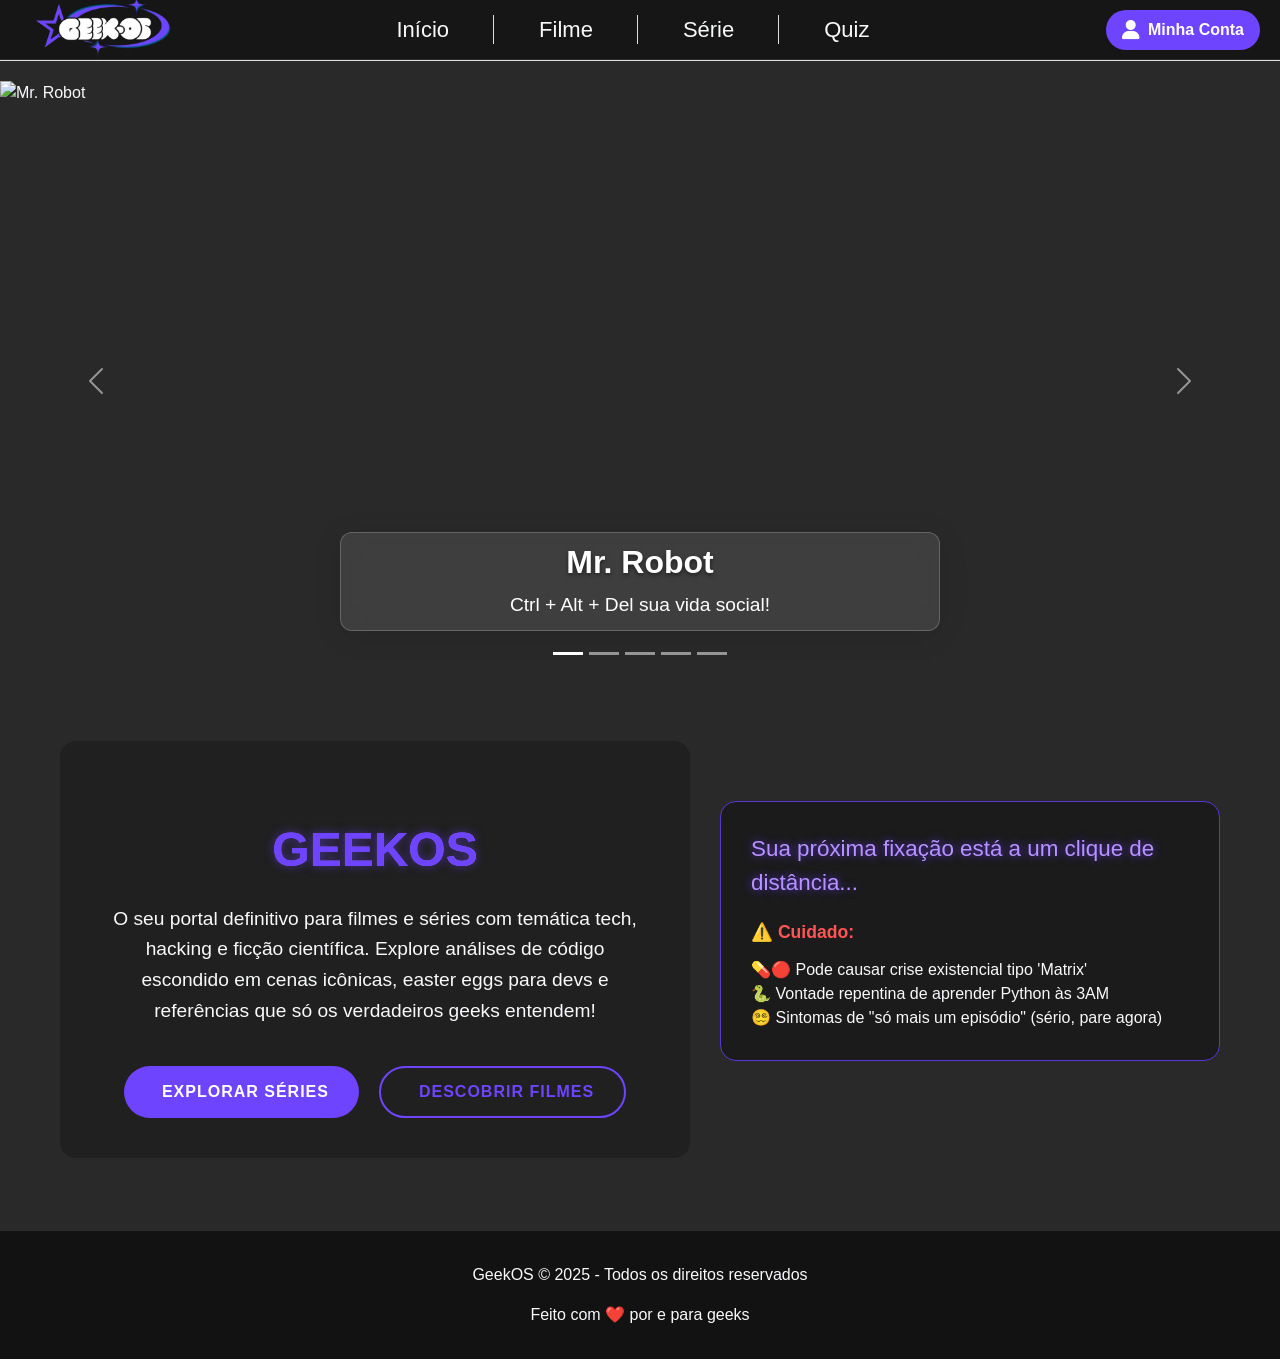
==== index.html @ 395a8d93 "Add files via upload" ====
<!DOCTYPE html>
<html lang="pt-br">

<head>
    <meta charset="UTF-8">
    <meta name="viewport" content="width=device-width, initial-scale=1.0">
    <title>GeekFlix Code</title>

    <link href="https://cdn.jsdelivr.net/npm/bootstrap@5.3.0/dist/css/bootstrap.min.css" rel="stylesheet">
    <link rel="stylesheet" href="https://cdnjs.cloudflare.com/ajax/libs/font-awesome/6.0.0-beta3/css/all.min.css">

    <link rel="stylesheet" href="/assets/css/styleindex.css">
</head>

<body>
    <main class="main">
        <section>
            <header>
                <div class="header-container">
                    <div class="logo-space">
                        <img src="/assets/imagens/o__1_-removebg-preview.png" alt="Logo do Site">
                    </div>
                    <div id="top">
                        <ul>
                            <li><a href="/index.html">Início</a></li>
                            <li><a href="/assets/paginas/filme.html">Filme</a></li>
                            <li><a href="/assets/paginas/serie.html">Série</a></li>
                            <li><a href="/assets/paginas/quiz.html">Quiz</a></li>
                        </ul>
                    </div>
                    <div id="account-container">
                        <a href="/assets/paginas/login.html" class="account-btn" id="account-link">
                            <i class="fas fa-user"></i> <span id="account-text">Minha Conta</span>
                        </a>
                    </div>
                </div>
                </div>
            </header>
        </section>
    </main>

    <main>

        <div id="meuCarrossel" class="carousel slide" data-bs-ride="carousel" data-bs-interval="2000"
            data-bs-pause="hover">
            <div class="carousel-indicators">
                <button type="button" data-bs-target="#meuCarrossel" data-bs-slide-to="0" class="active"></button>
                <button type="button" data-bs-target="#meuCarrossel" data-bs-slide-to="1"></button>
                <button type="button" data-bs-target="#meuCarrossel" data-bs-slide-to="2"></button>
                <button type="button" data-bs-target="#meuCarrossel" data-bs-slide-to="3"></button>
                <button type="button" data-bs-target="#meuCarrossel" data-bs-slide-to="4"></button>
            </div>

            <div class="carousel-inner">
                <div class="carousel-item active">
                    <img src="https://www.infomoney.com.br/wp-content/uploads/2019/06/mr-robot.jpg?fit=900%2C506&quality=50&strip=all"
                        class="d-block w-100" alt="Mr. Robot">
                    <div class="carousel-caption d-none d-md-block">
                        <h5>Mr. Robot</h5>
                        <p>Ctrl + Alt + Del sua vida social!</p>
                    </div>
                </div>
                <div class="carousel-item">
                    <img src="https://uploads.metroimg.com/wp-content/uploads/2017/10/04151338/blade-runner-2049-image-min.jpg" alt="Silicon Valley">
                    <div class="carousel-caption d-none d-md-block">
                        <h5>Blazer</h5>
                        <p>Só jogo em modo --hardcore (igual a vida de dev freelancer)</p>
                    </div>
                </div>
                <div class="carousel-item">
                    <img src="https://encrypted-tbn0.gstatic.com/images?q=tbn:ANd9GcScbIAECGAtO06rl83PHi5yShWhjO5CBF-DPQ&s"
                        class="d-block w-100" alt="Matrix">
                    <div class="carousel-caption d-none d-md-block">
                        <h5>Matrix</h5>
                        <p>Escolha a pílula vermelha: <code>sudo apt-get upgrade life</code></p>
                    </div>
                </div>
                <div class="carousel-item">
                    <img src="https://image.tmdb.org/t/p/original/5yf5yfogIxhHhDU7F2Nuk1BsTYQ.jpg" class="d-block w-100"
                        alt="">
                    <div class="carousel-caption d-none d-md-block">
                        <h5>Devs</h5>
                        <p>O supercomputador da série prevê o futuro... o meu só prevê 'Segmentation Fault'.</code></p>
                    </div>
                </div>
                <div class="carousel-item">
                    <img src="" class="d-block w-100" alt="">
                    <div class="carousel-caption d-none d-md-block">
                        <h5>Melhores Dev`s</h5>
                        <p>Os 3 elementos stress, preguiça e a benção, juntos são os 3 elementos </p>
                    </div>
                </div>
            </div>

            <button class="carousel-control-prev" type="button" data-bs-target="#meuCarrossel" data-bs-slide="prev">
                <span class="carousel-control-prev-icon"></span>
            </button>
            <button class="carousel-control-next" type="button" data-bs-target="#meuCarrossel" data-bs-slide="next">
                <span class="carousel-control-next-icon"></span>
            </button>
        </div>
    </main>
    <div class="container-lado-a-lado">
        <section class="descreicao-site">
            <div class="container">
                <h1 class="titulo">GEEKOS</h1>
                <p class="texto">
                    O seu portal definitivo para filmes e séries com temática tech, hacking e ficção científica.
                    Explore análises de código escondido em cenas icônicas, easter eggs para devs e referências
                    que só os verdadeiros geeks entendem!
                </p>
                <div class="botao">
                    <a href="/assets/paginas/serie.html" class="cta-btn btn-series">
                        <i class="bi bi-collection-play"></i> Explorar Séries
                    </a>
                    <a href="/assets/paginas/filme.html" class="cta-btn btn-movies">
                        <i class="bi bi-film"></i> Descobrir Filmes
                    </a>
                </div>
            </div>
        </section>

        <div class="geek-alert">
            <div class="main-message">
                Sua próxima fixação está a um clique de distância...
            </div>
            <div class="warning">
                <div class="warning-title">
                    ⚠️ Cuidado:
                </div>
                <div class="effects">
                    <div class="effect">
                        <span class="emoji">💊🔴</span>
                        <span>Pode causar crise existencial tipo 'Matrix'</span>
                    </div>
                    <div class="effect">
                        <span class="emoji">🐍</span>
                        <span>Vontade repentina de aprender Python às 3AM</span>
                    </div>
                    <div class="effect">
                        <span class="emoji">😵‍💫</span>
                        <span>Sintomas de "só mais um episódio" (sério, pare agora)</span>
                    </div>
                </div>
            </div>
        </div>
    </div>
    <footer>
        <p>GeekOS &copy; 2025 - Todos os direitos reservados</p>
        <p>Feito com ❤️ por e para geeks</p>
    </footer>

    <script>
        document.addEventListener('DOMContentLoaded', function () {
            updateUserDisplay();

            // Configura o listener para atualizações em outras abas
            window.addEventListener('storage', function (event) {
                if (event.key === 'userAccountUpdate') {
                    updateUserDisplay();
                }
            });
        });

        // Função para atualizar a exibição do nome do usuário
        function updateUserDisplay() {
            const userData = JSON.parse(localStorage.getItem('userAccountData'));
            const accountBtn = document.querySelector('.account-btn');

            if (userData && accountBtn) {
                // Encontra o elemento span dentro do botão de conta
                const accountText = accountBtn.querySelector('span');
                if (accountText) {
                    accountText.textContent = userData.name;
                } else {
                    // Se não encontrar o span, cria um novo
                    const icon = accountBtn.querySelector('i');
                    accountBtn.innerHTML = '';
                    if (icon) accountBtn.appendChild(icon);
                    accountBtn.appendChild(document.createTextNode(userData.name));
                }
            }
        }

        // Função para simular o login (apenas para teste)
        function simulateLogin() {
            const userData = {
                name: "Usuário Teste",
                email: "teste@example.com"
            };
            localStorage.setItem('userAccountData', JSON.stringify(userData));
            localStorage.setItem('userAccountUpdate', Date.now().toString());
            updateUserDisplay();
        }

        // Função para logout (apenas para teste)
        function simulateLogout() {
            localStorage.removeItem('userAccountData');
            localStorage.setItem('userAccountUpdate', Date.now().toString());
            updateUserDisplay();
        }
    </script>
    <script src="https://cdn.jsdelivr.net/npm/bootstrap@5.3.0/dist/js/bootstrap.bundle.min.js"></script>
</body>

</html>
---- assets/css/styleindex.css ----
:root {
    --primary: #6e44ff;
    --secondary: #b892ff;
    --dark: #121212;
    --light: #f8f9fa;
    --glass: rgba(255, 255, 255, 0.08);
    --glass-border: rgba(255, 255, 255, 0.1);
}

/* ESTILOS GERAIS */
body {
    font-family: 'Segoe UI', Tahoma, Geneva, Verdana, sans-serif;
    background:
        linear-gradient(rgba(18, 18, 18, 0.9), rgba(18, 18, 18, 0.9)),
        url('https://images.unsplash.com/photo-1534972195531-d756b9bfa9f2?ixlib=rb-4.0.3&ixid=M3wxMjA3fDB8MHxwaG90by1wYWdlfHx8fGVufDB8fHx8fA%3D%3D&auto=format&fit=crop&w=2070&q=80') no-repeat center center fixed;
    background-size: cover;
    color: var(--light);
    margin: 0;
    padding: 0;
}

.main {
    width: 100%;
    border-bottom: 1px solid #ddd;
    margin-bottom: 20px;
}

/* HEADER */
.header-container {
    display: flex;
    justify-content: space-between;
    align-items: center;
    padding: 5px 20px;
    background: rgba(18, 18, 18, 0.8);
    backdrop-filter: blur(10px);
    border-bottom: 1px solid var(--glass-border);
    height: 60px;
    max-width: 1400px;
    margin: 0 auto;
    width: 100%;
}

.logo-space {
    width: 100px;
    height: 100%;
    display: flex;
    align-items: center;
    margin-right: 40px;
}

.logo-space img {
    max-height: 170px;
    width: auto;
}

#top {
    flex: 1;
    height: 100%;
    display: flex;
    justify-content: center;
}

#top ul {
    display: flex;
    gap: 30px;
    list-style: none;
    height: 100%;
    align-items: center;
    margin: 0;
    padding: 0;
}

#top li {
    position: relative;
    height: 100%;
    display: flex;
    align-items: center;
    justify-content: center;
    transition: all 0.3s ease;
    margin: 0 10px;
}

#top li:not(:last-child)::after {
    content: "";
    position: absolute;
    right: -25px;
    top: 20%;
    bottom: 20%;
    width: 1px;
    background-color: #ddd;
}

#top a {
    color: var(--light);
    text-decoration: none;
    font-weight: 500;
    font-size: 22px;
    transition: color 0.3s;
    padding: 0px 20px;
    white-space: nowrap;
}

#top li:hover {
    transform: translateY(-3px);
    background: linear-gradient(45deg, var(--primary), var(--secondary));
    border-radius: 15px;
}

#top li:hover a {
    color: #ffffff;
    text-shadow: 0 0 2px rgba(255, 255, 255, 0.8);
}

.account-btn {
    background: var(--primary);
    color: white;
    border: none;
    padding: 8px 16px;
    border-radius: 20px;
    cursor: pointer;
    transition: all 0.3s;
    display: inline-flex;
    align-items: center;
    gap: 8px;
    text-decoration: none;
    font-weight: bold;
}

.account-btn i {
    font-size: 20px;
}

.account-btn:hover {
    background: var(--secondary);
    transform: translateY(-2px);
}

h1 {
    display: block;
    justify-content: center;
    text-align: center;
    margin: 40px 0 20px;
    font-size: 2.5rem;
    background: linear-gradient(45deg, var(--primary), var(--secondary));
    -webkit-background-clip: text;
    background-clip: text;
    color: transparent;
    padding-bottom: 5px;


}

/* Estilos do Carrossel */
.carousel {
    height: 600px;
    overflow: hidden;
}

.carousel-inner, 
.carousel-item, 
.carousel-item img {
    height: 100%;
    object-fit: cover;
}

.carousel-caption {
    position: absolute;
    bottom: 50px; 
    left: 50%;
    transform: translateX(-50%);
    padding: 10px;
    width: 70%;
    max-width: 600px;
    color: white;
    text-align: center;
    background: rgba(255, 255, 255, 0.1); 
    backdrop-filter: blur(10px);
    -webkit-backdrop-filter: blur(10px); 
    border-radius: 12px;
    border: 1px solid rgba(255, 255, 255, 0.2); 
    box-shadow: 0 4px 30px rgba(0, 0, 0, 0.1);
}

.carousel-caption h5 {
    font-size: 2rem;
    font-weight: 700;
    margin-bottom: 10px;
    text-shadow: 0 2px 4px rgba(0, 0, 0, 0.5);
}

.carousel-caption p {
    font-size: 1.2rem;
    margin-bottom: 0;
}

.carousel-caption code {
    color: white;
    background: rgba(255, 255, 255, 0.1);
    padding: 2px 5px;
    border-radius: 4px;
}

/* Seção de Descrição */
.descreicao-site {
    padding: 60px 20px;
    text-align: center;
    background-color: rgba(18, 18, 18, 0.7);
}

.titulo {
    font-size: 3rem;
    font-weight: bold;
    margin-bottom: 20px;
    color: var(--primary);
    text-shadow: 0 0 10px rgba(110, 68, 255, 0.5);
}

.texto {
    font-size: 1.2rem;
    max-width: 800px;
    margin: 0 auto 40px;
    line-height: 1.6;
}

.botao {
    display: flex;
    justify-content: center;
    gap: 20px;
    flex-wrap: wrap;
}

.cta-btn {
    padding: 12px 30px;
    border-radius: 50px;
    font-weight: bold;
    text-transform: uppercase;
    letter-spacing: 1px;
    transition: all 0.3s ease;
    border: none;
    text-decoration: none;
    display: inline-flex;
    align-items: center;
    gap: 8px;
}

.btn-series {
    background-color: var(--primary);
    color: white;
}

.btn-movies {
    background-color: transparent;
    color: var(--primary);
    border: 2px solid var(--primary);
}

.btn-series:hover {
    background-color: #5a36d6;
    transform: translateY(-3px);
    box-shadow: 0 5px 15px rgba(106, 68, 255, 0.4);
}

.btn-movies:hover {
    background-color: rgba(110, 68, 255, 0.1);
    transform: translateY(-3px);
}

/* Alerta Geek */
/* Container pai ajustado */
.container-lado-a-lado {
    display: flex;
    gap: 30px;
    padding: 40px 20px;
    max-width: 1200px;
    margin: 0 auto;
    align-items: flex-start; /* Alinhar pelo topo */
}

/* Caixa da esquerda (mais acima) */
.descreicao-site {
    flex: 1;
    min-width: 0;
    padding: 40px;
    background-color: rgba(30, 30, 30, 0.8);
    border-radius: 16px;
    margin-top: 20px; /* Ajuste fino se necessário */
}

/* Caixa da direita (mais abaixo) */
.geek-alert {
    flex: 1;
    min-width: 0;
    max-width: 500px;
    padding: 30px;
    margin-top: 80px; /* Valor que "abaixa" a caixa */
    background: rgba(25, 25, 25, 0.85);
    border-radius: 16px;
    position: relative;
    border: 1px solid  #5a36d6;
}

/* Conteúdo do alerta */
.main-message {
    font-size: 1.4rem;
    color: var(--secondary);
    margin-bottom: 20px;
    line-height: 1.5;
    text-shadow: 0 0 8px  #5a36d6;
}
.warning-title {
    color: #ff5555;
    font-weight: bold;
    margin-bottom: 12px;
    display: flex;
    align-items: center;
    gap: 8px;
    font-size: 1.1rem;
}
/* Rodapé */
footer {
    background-color: var(--dark);
    color: var(--light);
    padding: 1.5rem 0;
    margin-top: 2rem;
    /* Espaço acima do footer */
    border-top: 1px solid var(--glass-border);

    /* Centralização completa */
    display: flex;
    flex-direction: column;
    align-items: center;
    justify-content: center;
    text-align: center;

    /* Garante que o footer fique no final */
    width: 100%;
}

footer p {
    margin: 0.5rem 0;
    /* Remove qualquer alinhamento extra */
    text-align: center !important;
}
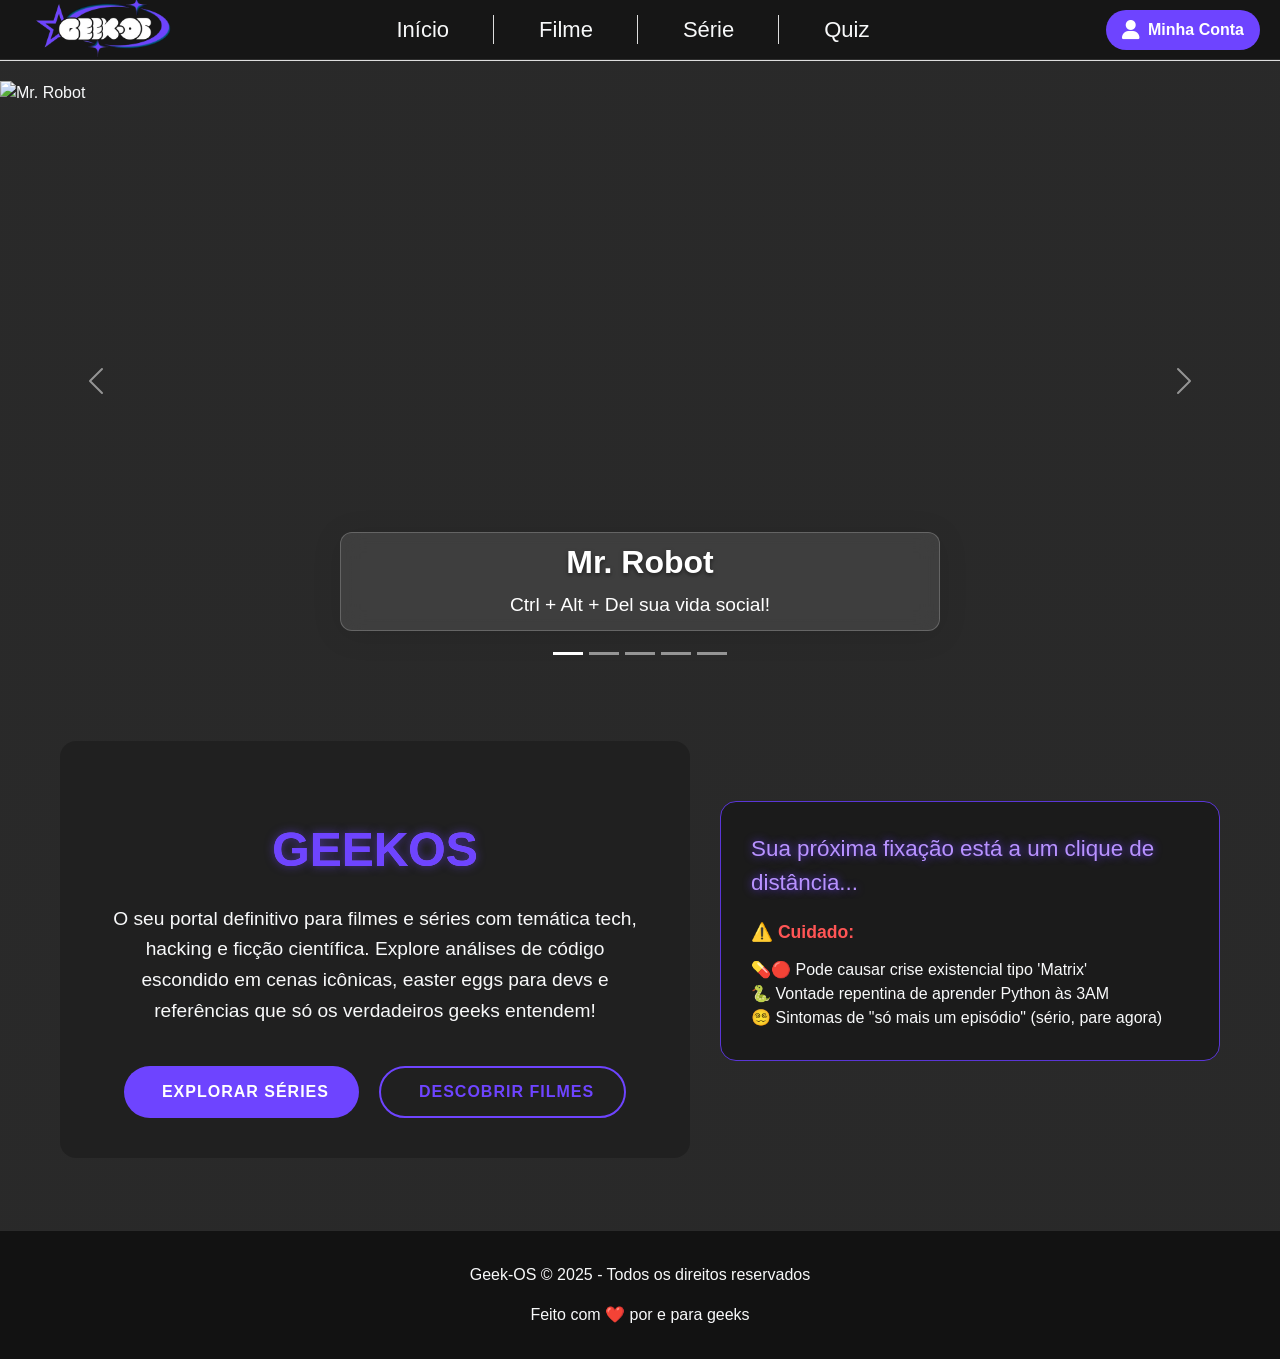
==== commit e4f2c7a9: "Update index.html" ====
--- a/index.html
+++ b/index.html
@@ -68,7 +68,7 @@
                     </div>
                 </div>
                 <div class="carousel-item">
-                    <img src="https://encrypted-tbn0.gstatic.com/images?q=tbn:ANd9GcScbIAECGAtO06rl83PHi5yShWhjO5CBF-DPQ&s"
+                    <img src="https://images8.alphacoders.com/117/thumbbig-1175352.webp"
                         class="d-block w-100" alt="Matrix">
                     <div class="carousel-caption d-none d-md-block">
                         <h5>Matrix</h5>
@@ -146,7 +146,7 @@
         </div>
     </div>
     <footer>
-        <p>GeekOS &copy; 2025 - Todos os direitos reservados</p>
+        <p>Geek-OS &copy; 2025 - Todos os direitos reservados</p>
         <p>Feito com ❤️ por e para geeks</p>
     </footer>
 
@@ -203,4 +203,4 @@
     <script src="https://cdn.jsdelivr.net/npm/bootstrap@5.3.0/dist/js/bootstrap.bundle.min.js"></script>
 </body>
 
-</html>+</html>
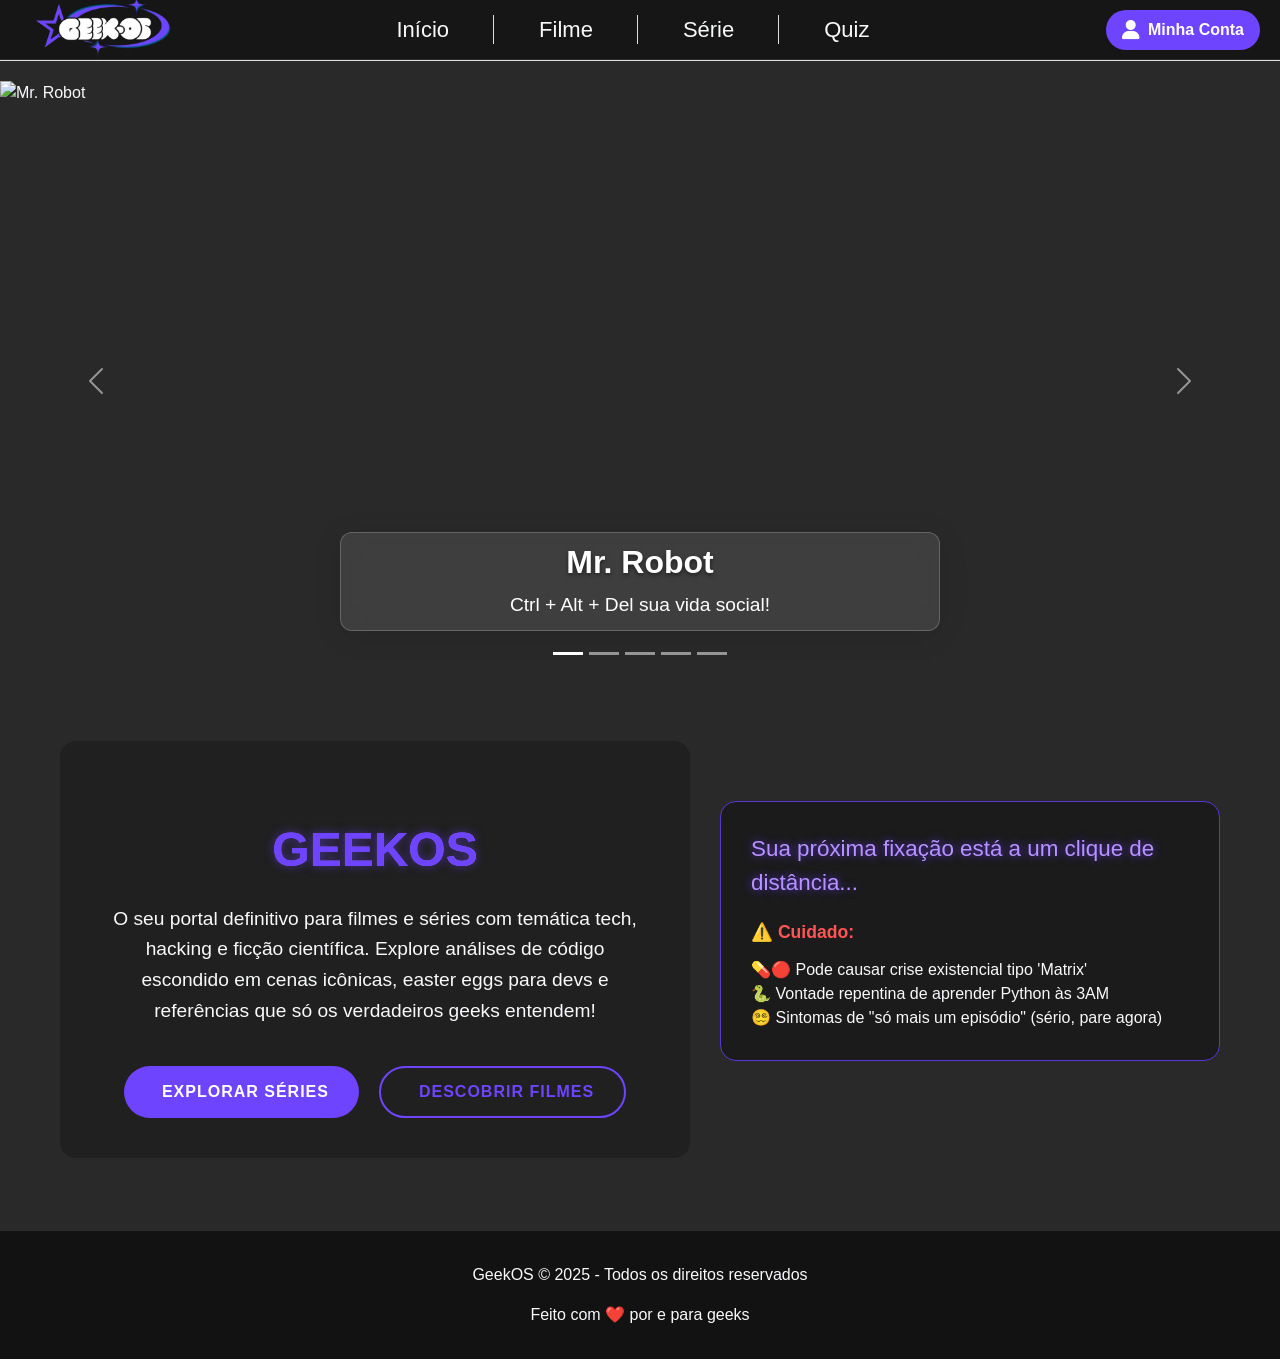
==== commit c53bb06a: "Update index.html" ====
--- a/index.html
+++ b/index.html
@@ -4,8 +4,8 @@
 <head>
     <meta charset="UTF-8">
     <meta name="viewport" content="width=device-width, initial-scale=1.0">
+    <link rel="shortcut icon" type="imge/png" sizes="96x96" href="/assets/imagens/site.jpg">
     <title>GeekFlix Code</title>
-
     <link href="https://cdn.jsdelivr.net/npm/bootstrap@5.3.0/dist/css/bootstrap.min.css" rel="stylesheet">
     <link rel="stylesheet" href="https://cdnjs.cloudflare.com/ajax/libs/font-awesome/6.0.0-beta3/css/all.min.css">
 
@@ -68,7 +68,7 @@
                     </div>
                 </div>
                 <div class="carousel-item">
-                    <img src="https://images8.alphacoders.com/117/thumbbig-1175352.webp"
+                    <img src="https://i0.wp.com/www.legiaojovem.com.br/wp-content/uploads/2019/08/destaque-matrix.jpg?fit=1024%2C576&ssl=1"
                         class="d-block w-100" alt="Matrix">
                     <div class="carousel-caption d-none d-md-block">
                         <h5>Matrix</h5>
@@ -146,7 +146,7 @@
         </div>
     </div>
     <footer>
-        <p>Geek-OS &copy; 2025 - Todos os direitos reservados</p>
+        <p>GeekOS &copy; 2025 - Todos os direitos reservados</p>
         <p>Feito com ❤️ por e para geeks</p>
     </footer>
 
